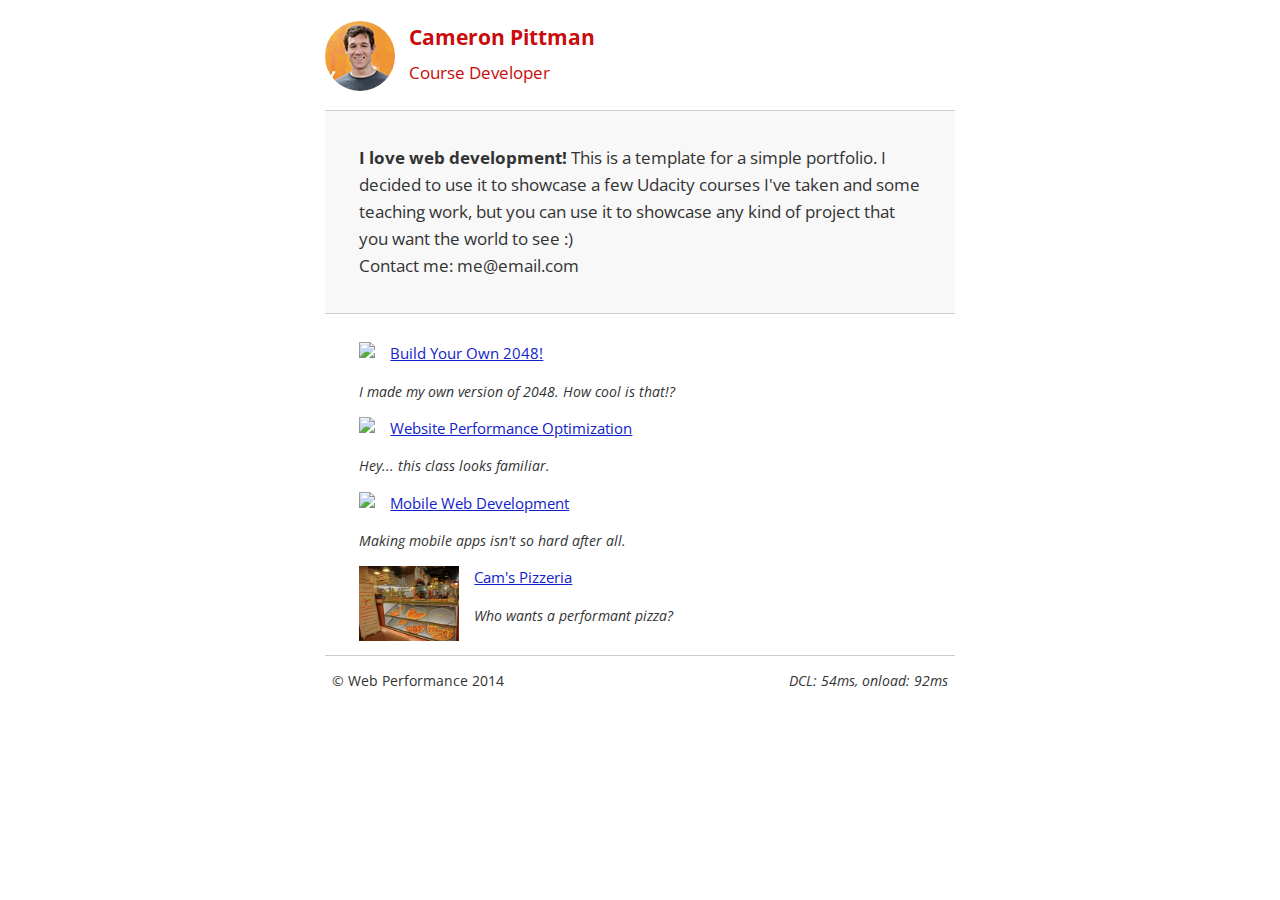
==== index.html @ 2939e44a "No optimisations" ====
<!DOCTYPE html>
<html lang="en">
  <head>
    <meta charset="utf-8">
    <meta name="viewport" content="width=device-width, initial-scale=1">
    <meta name="description" content=" FILL ME IN ">
    <meta name="author" content=" FILL ME IN ">
    <title>Cameron Pittman: Portfolio</title>

    <!-- Hmm, what is the impact of web fonts on speed? Measure it... -->
    <link href="//fonts.googleapis.com/css?family=Open+Sans:400,700" rel="stylesheet">

    <link href="css/style.css" rel="stylesheet">
    <link href="css/print.css" rel="stylesheet">

    <script>
      (function(w,g){w['GoogleAnalyticsObject']=g;
      w[g]=w[g]||function(){(w[g].q=w[g].q||[]).push(arguments)};w[g].l=1*new Date();})(window,'ga');

      // Optional TODO: replace with your Google Analytics profile ID.
      ga('create', 'UA-XXXX-Y');
      ga('send', 'pageview');
    </script>
    <script src="http://www.google-analytics.com/analytics.js"></script>
    <script async src="js/perfmatters.js"></script>
  </head>

  <body>
    <header>
      <a href="/"><img src="img/profilepic.jpg"></a>
      <p>Cameron Pittman<br><span>Course Developer</span></p>
    </header>

    <div class="container">
      <div class="hero">
        <strong>I love web development!</strong> This is a template for a simple portfolio. I decided to use it to showcase a few Udacity courses I've taken and some teaching work, but you can use it to showcase any kind of project that you want the world to see :) <br> Contact me: me@email.com
      </div>

      <div class="content">
        <ul>
          <li>
            <img src="https://lh4.ggpht.com/kJEnfqhPvtm4m3EneSZ4fWYGS8lW4YNhEjk6zPkyrQaBUHc-2Y_ElDic99NHI0h-UBLXVbRCjFybFvrWxdk=s100">
            <a href="project-2048.html">Build Your Own 2048!</a>
            <p>I made my own version of 2048. How cool is that!?</p>
          </li>

          <li>
            <img src="https://lh6.ggpht.com/f_0W8h__3G99CWTjnMjD8BUKm7yp2-wJyApLtTwFoFtlal2ULf_JgHIsOQq2NiYfKOdMlXlMHDKNo5XVZLs=s100">
            <a href="project-webperf.html">Website Performance Optimization</a>
            <p>Hey... this class looks familiar.</p>
          </li>

          <li>
            <img src="https://lh5.ggpht.com/IKdCmTWn8a2nMhlwMYzryvzRN5CUZAOBr4tDrEAbszV7TIFe9pRAInA4kkYcgTXwrifJsBEsq1agTueuu-g=s100">
            <a href="project-mobile.html">Mobile Web Development</a>
            <p>Making mobile apps isn't so hard after all.</p>
          </li>

          <li>
            <img style="width: 100px;" src="views/images/pizzeria.jpg">
            <a href="views/pizza.html">Cam's Pizzeria</a>
            <p>Who wants a performant pizza?</p>
          </li>
        </ul>
      </div>

      <footer>
        <p>&copy; Web Performance 2014 <span id="crp-stats"></span></p>
      </footer>
    </div>
  </body>
</html>
---- css/style.css ----
html {
  font-size: 100%;
  overflow-y: scroll;
  -webkit-tap-highlight-color: rgba(0,0,0,0);
  -ms-text-size-adjust: 100%;
  -webkit-text-size-adjust: none;
}
body { margin: 0; font-size: 14px; line-height: 1.61; font-weight: 400; }
body, button, input, select, textarea { font-family: 'Open Sans', sans-serif; color: #333; }

a { color: #12C; }
a:visited { color: #61C; }
a:focus { outline: thin dotted; }
a:hover, a:active { color: #c00; outline: 0; }

b, strong { font-weight: bold; }
pre, code { font-family: monospace, monospace; font-size: 1em; }
ul, ol { margin: 1em 0; padding: 0 0 0 20px; }
img { border: 0; max-width: 100%; }

body { background: #fff; }
header, footer, .container { max-width: 45em; margin: 0 auto; }

header { padding: 0 0.5em; color: #C90B0B; }
header img { border-radius: 40px; float: left; }
header p { font-size:1.5em; font-weight: bold; padding-left: 4em;}
header p span { font-size: 0.8em; font-weight: normal;}

.hero { padding: 2em; background-color: #f8f8f8; font-size:1.2em;
  border-bottom: 1px solid #ccc;
  border-top: 1px solid #ccc;
}

.content { padding: 1em 1em; }
.content li { list-style-type: none; font-size: 1.1em;}
li img { float:left; padding-right: 1em; }
li p { font-size: 0.9em; font-style: italic; }

footer {
  padding: 0 0.5em;
  border-top: 1px solid #ccc;
}
footer span { float: right; font-style: italic; }

/* Smartphones (portrait) */
@media only screen and (max-width: 480px) {
  body { font-size: 12px;}
  header p { padding-left: 4.5em;}
}
---- css/print.css ----
@media print {
  * { background: transparent !important; color: black !important; text-shadow: none !important; filter:none !important; -ms-filter: none !important; }
  a, a:visited { color: #444 !important; text-decoration: underline; }
  a[href]:after { content: " (" attr(href) ")"; }
  tr, img { page-break-inside: avoid; }
  img { max-width: 100% !important; }
  @page { margin: 0.5cm; }
  p, h2, h3 { orphans: 3; widows: 3; }
  h2, h3{ page-break-after: avoid; }
}
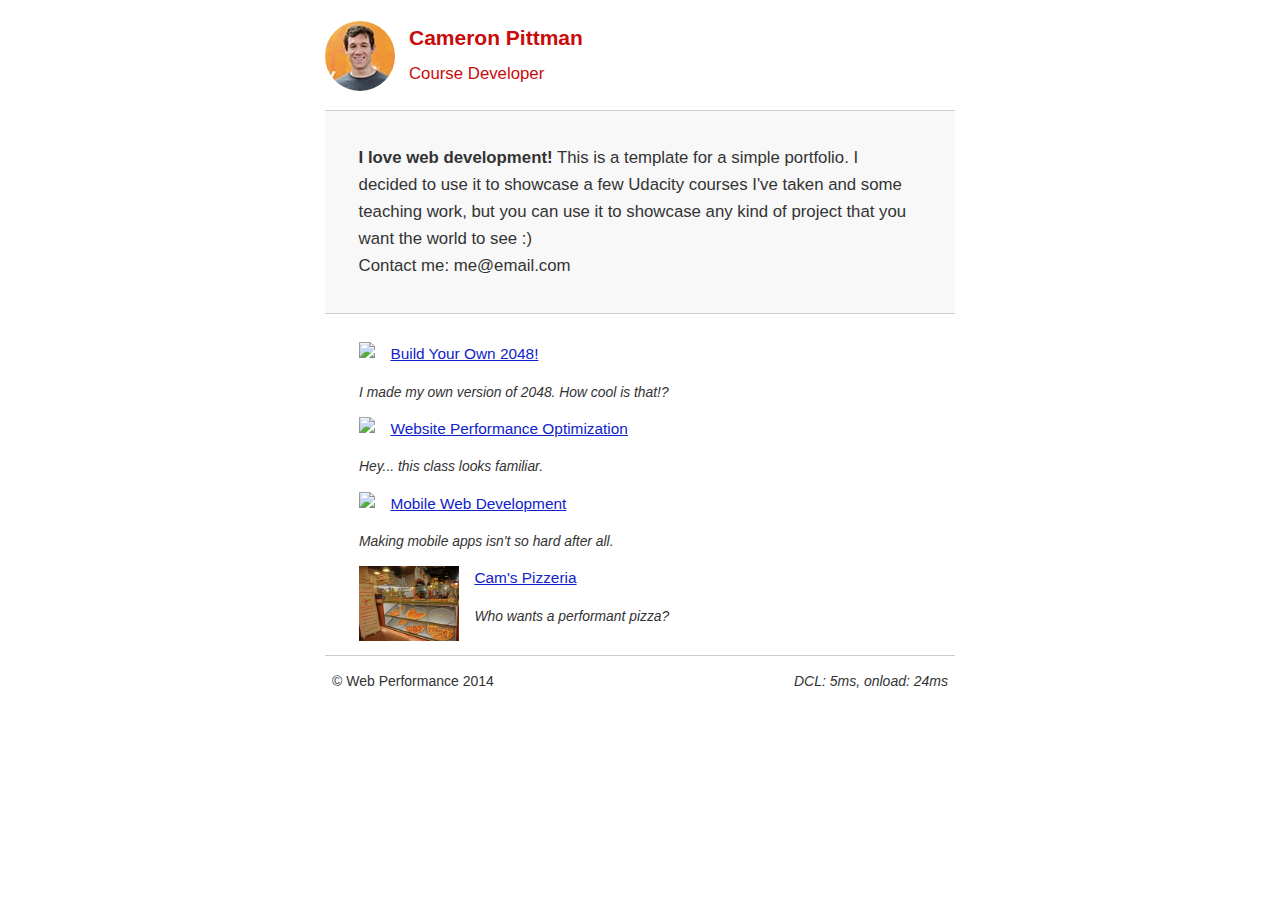
==== commit b54421cc: "Do optimisations one" ====
--- a/index.html
+++ b/index.html
@@ -1,72 +1,198 @@
 <!DOCTYPE html>
 <html lang="en">
-  <head>
-    <meta charset="utf-8">
-    <meta name="viewport" content="width=device-width, initial-scale=1">
-    <meta name="description" content=" FILL ME IN ">
-    <meta name="author" content=" FILL ME IN ">
-    <title>Cameron Pittman: Portfolio</title>
 
-    <!-- Hmm, what is the impact of web fonts on speed? Measure it... -->
-    <link href="//fonts.googleapis.com/css?family=Open+Sans:400,700" rel="stylesheet">
+<head>
+  <meta charset="utf-8">
+  <meta name="viewport" content="width=device-width, initial-scale=1">
+  <meta name="description" content=" FILL ME IN ">
+  <meta name="author" content=" FILL ME IN ">
+  <title>Cameron Pittman: Portfolio</title>
 
-    <link href="css/style.css" rel="stylesheet">
-    <link href="css/print.css" rel="stylesheet">
+  <style>
+    html {
+      font-size: 100%;
+      overflow-y: scroll;
+      -webkit-tap-highlight-color: rgba(0, 0, 0, 0);
+      -ms-text-size-adjust: 100%;
+      -webkit-text-size-adjust: none;
+    }
+    body {
+      margin: 0;
+      font-size: 14px;
+      line-height: 1.61;
+      font-weight: 400;
+    }
+    body,
+    button,
+    input,
+    select,
+    textarea {
+      font-family: 'Open Sans', sans-serif;
+      color: #333;
+    }
+    a {
+      color: #12C;
+    }
+    a:visited {
+      color: #61C;
+    }
+    a:focus {
+      outline: thin dotted;
+    }
+    a:hover,
+    a:active {
+      color: #c00;
+      outline: 0;
+    }
+    b,
+    strong {
+      font-weight: bold;
+    }
+    pre,
+    code {
+      font-family: monospace, monospace;
+      font-size: 1em;
+    }
+    ul,
+    ol {
+      margin: 1em 0;
+      padding: 0 0 0 20px;
+    }
+    img {
+      border: 0;
+      max-width: 100%;
+    }
+    body {
+      background: #fff;
+    }
+    header,
+    footer,
+    .container {
+      max-width: 45em;
+      margin: 0 auto;
+    }
+    header {
+      padding: 0 0.5em;
+      color: #C90B0B;
+    }
+    header img {
+      border-radius: 40px;
+      float: left;
+    }
+    header p {
+      font-size: 1.5em;
+      font-weight: bold;
+      padding-left: 4em;
+    }
+    header p span {
+      font-size: 0.8em;
+      font-weight: normal;
+    }
+    .hero {
+      padding: 2em;
+      background-color: #f8f8f8;
+      font-size: 1.2em;
+      border-bottom: 1px solid #ccc;
+      border-top: 1px solid #ccc;
+    }
+    .content {
+      padding: 1em 1em;
+    }
+    .content li {
+      list-style-type: none;
+      font-size: 1.1em;
+    }
+    li img {
+      float: left;
+      padding-right: 1em;
+    }
+    li p {
+      font-size: 0.9em;
+      font-style: italic;
+    }
+    footer {
+      padding: 0 0.5em;
+      border-top: 1px solid #ccc;
+    }
+    footer span {
+      float: right;
+      font-style: italic;
+    }
+    /* Smartphones (portrait) */
 
-    <script>
-      (function(w,g){w['GoogleAnalyticsObject']=g;
-      w[g]=w[g]||function(){(w[g].q=w[g].q||[]).push(arguments)};w[g].l=1*new Date();})(window,'ga');
+    @media only screen and (max-width: 480px) {
+      body {
+        font-size: 12px;
+      }
+      header p {
+        padding-left: 4.5em;
+      }
+    }
+  </style>
+  <link href="css/print.css" rel="stylesheet" media="print">
+</head>
+
+<body>
+  <header>
+    <a href="/"><img src="img/profilepic-min.jpg">
+    </a>
+    <p>Cameron Pittman
+      <br><span>Course Developer</span>
+    </p>
+  </header>
+
+  <div class="container">
+    <div class="hero">
+      <strong>I love web development!</strong> This is a template for a simple portfolio. I decided to use it to showcase a few Udacity courses I've taken and some teaching work, but you can use it to showcase any kind of project that you want the world to see :)
+      <br> Contact me: me@email.com
+    </div>
+
+    <div class="content">
+      <ul>
+        <li>
+          <img src="https://lh4.ggpht.com/kJEnfqhPvtm4m3EneSZ4fWYGS8lW4YNhEjk6zPkyrQaBUHc-2Y_ElDic99NHI0h-UBLXVbRCjFybFvrWxdk=s100">
+          <a href="project-2048.html">Build Your Own 2048!</a>
+          <p>I made my own version of 2048. How cool is that!?</p>
+        </li>
+
+        <li>
+          <img src="https://lh6.ggpht.com/f_0W8h__3G99CWTjnMjD8BUKm7yp2-wJyApLtTwFoFtlal2ULf_JgHIsOQq2NiYfKOdMlXlMHDKNo5XVZLs=s100">
+          <a href="project-webperf.html">Website Performance Optimization</a>
+          <p>Hey... this class looks familiar.</p>
+        </li>
+
+        <li>
+          <img src="https://lh5.ggpht.com/IKdCmTWn8a2nMhlwMYzryvzRN5CUZAOBr4tDrEAbszV7TIFe9pRAInA4kkYcgTXwrifJsBEsq1agTueuu-g=s100">
+          <a href="project-mobile.html">Mobile Web Development</a>
+          <p>Making mobile apps isn't so hard after all.</p>
+        </li>
+
+        <li>
+          <img style="width: 100px;" src="views/images/pizzeria-min.jpg">
+          <a href="views/pizza.html">Cam's Pizzeria</a>
+          <p>Who wants a performant pizza?</p>
+        </li>
+      </ul>
+    </div>
+
+    <footer>
+      <p>&copy; Web Performance 2014 <span id="crp-stats"></span>
+      </p>
+    </footer>
+    <script async>
+      (function(w, g) {
+        w['GoogleAnalyticsObject'] = g;
+        w[g] = w[g] || function() {
+          (w[g].q = w[g].q || []).push(arguments)
+        };
+        w[g].l = 1 * new Date();
+      })(window, 'ga');
 
       // Optional TODO: replace with your Google Analytics profile ID.
       ga('create', 'UA-XXXX-Y');
       ga('send', 'pageview');
     </script>
-    <script src="http://www.google-analytics.com/analytics.js"></script>
+    <script async src="http://www.google-analytics.com/analytics.js"></script>
     <script async src="js/perfmatters.js"></script>
-  </head>
-
-  <body>
-    <header>
-      <a href="/"><img src="img/profilepic.jpg"></a>
-      <p>Cameron Pittman<br><span>Course Developer</span></p>
-    </header>
-
-    <div class="container">
-      <div class="hero">
-        <strong>I love web development!</strong> This is a template for a simple portfolio. I decided to use it to showcase a few Udacity courses I've taken and some teaching work, but you can use it to showcase any kind of project that you want the world to see :) <br> Contact me: me@email.com
-      </div>
-
-      <div class="content">
-        <ul>
-          <li>
-            <img src="https://lh4.ggpht.com/kJEnfqhPvtm4m3EneSZ4fWYGS8lW4YNhEjk6zPkyrQaBUHc-2Y_ElDic99NHI0h-UBLXVbRCjFybFvrWxdk=s100">
-            <a href="project-2048.html">Build Your Own 2048!</a>
-            <p>I made my own version of 2048. How cool is that!?</p>
-          </li>
-
-          <li>
-            <img src="https://lh6.ggpht.com/f_0W8h__3G99CWTjnMjD8BUKm7yp2-wJyApLtTwFoFtlal2ULf_JgHIsOQq2NiYfKOdMlXlMHDKNo5XVZLs=s100">
-            <a href="project-webperf.html">Website Performance Optimization</a>
-            <p>Hey... this class looks familiar.</p>
-          </li>
-
-          <li>
-            <img src="https://lh5.ggpht.com/IKdCmTWn8a2nMhlwMYzryvzRN5CUZAOBr4tDrEAbszV7TIFe9pRAInA4kkYcgTXwrifJsBEsq1agTueuu-g=s100">
-            <a href="project-mobile.html">Mobile Web Development</a>
-            <p>Making mobile apps isn't so hard after all.</p>
-          </li>
-
-          <li>
-            <img style="width: 100px;" src="views/images/pizzeria.jpg">
-            <a href="views/pizza.html">Cam's Pizzeria</a>
-            <p>Who wants a performant pizza?</p>
-          </li>
-        </ul>
-      </div>
-
-      <footer>
-        <p>&copy; Web Performance 2014 <span id="crp-stats"></span></p>
-      </footer>
-    </div>
-  </body>
-</html>
+</body>
+</html>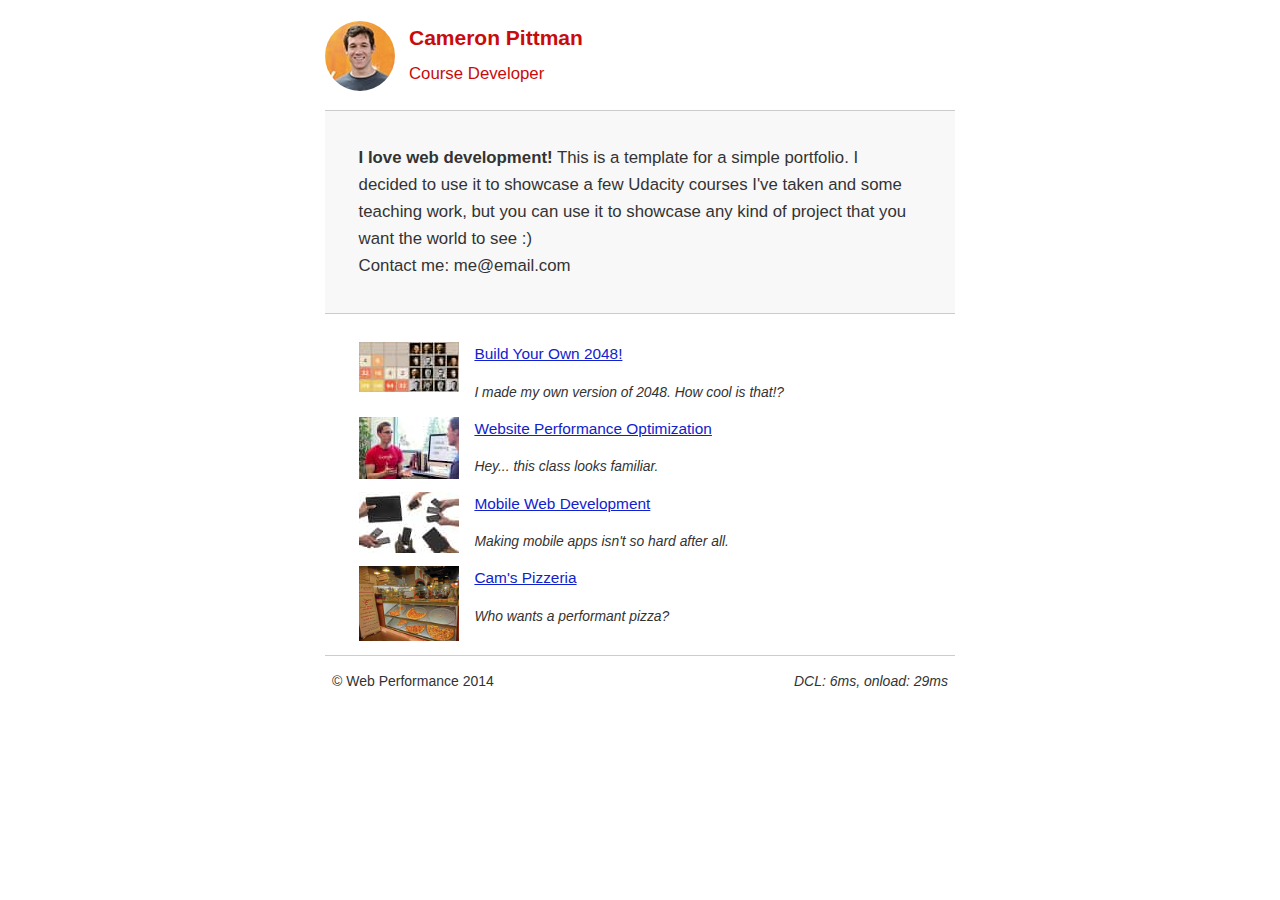
==== commit d7d212af: "Do optimisations 2" ====
--- a/index.html
+++ b/index.html
@@ -150,19 +150,19 @@
     <div class="content">
       <ul>
         <li>
-          <img src="https://lh4.ggpht.com/kJEnfqhPvtm4m3EneSZ4fWYGS8lW4YNhEjk6zPkyrQaBUHc-2Y_ElDic99NHI0h-UBLXVbRCjFybFvrWxdk=s100">
+          <img src="img/link1-min.jpg">
           <a href="project-2048.html">Build Your Own 2048!</a>
           <p>I made my own version of 2048. How cool is that!?</p>
         </li>
 
         <li>
-          <img src="https://lh6.ggpht.com/f_0W8h__3G99CWTjnMjD8BUKm7yp2-wJyApLtTwFoFtlal2ULf_JgHIsOQq2NiYfKOdMlXlMHDKNo5XVZLs=s100">
+          <img src="img/link2-min.jpg">
           <a href="project-webperf.html">Website Performance Optimization</a>
           <p>Hey... this class looks familiar.</p>
         </li>
 
         <li>
-          <img src="https://lh5.ggpht.com/IKdCmTWn8a2nMhlwMYzryvzRN5CUZAOBr4tDrEAbszV7TIFe9pRAInA4kkYcgTXwrifJsBEsq1agTueuu-g=s100">
+          <img src="img/link3-min.jpg">
           <a href="project-mobile.html">Mobile Web Development</a>
           <p>Making mobile apps isn't so hard after all.</p>
         </li>
